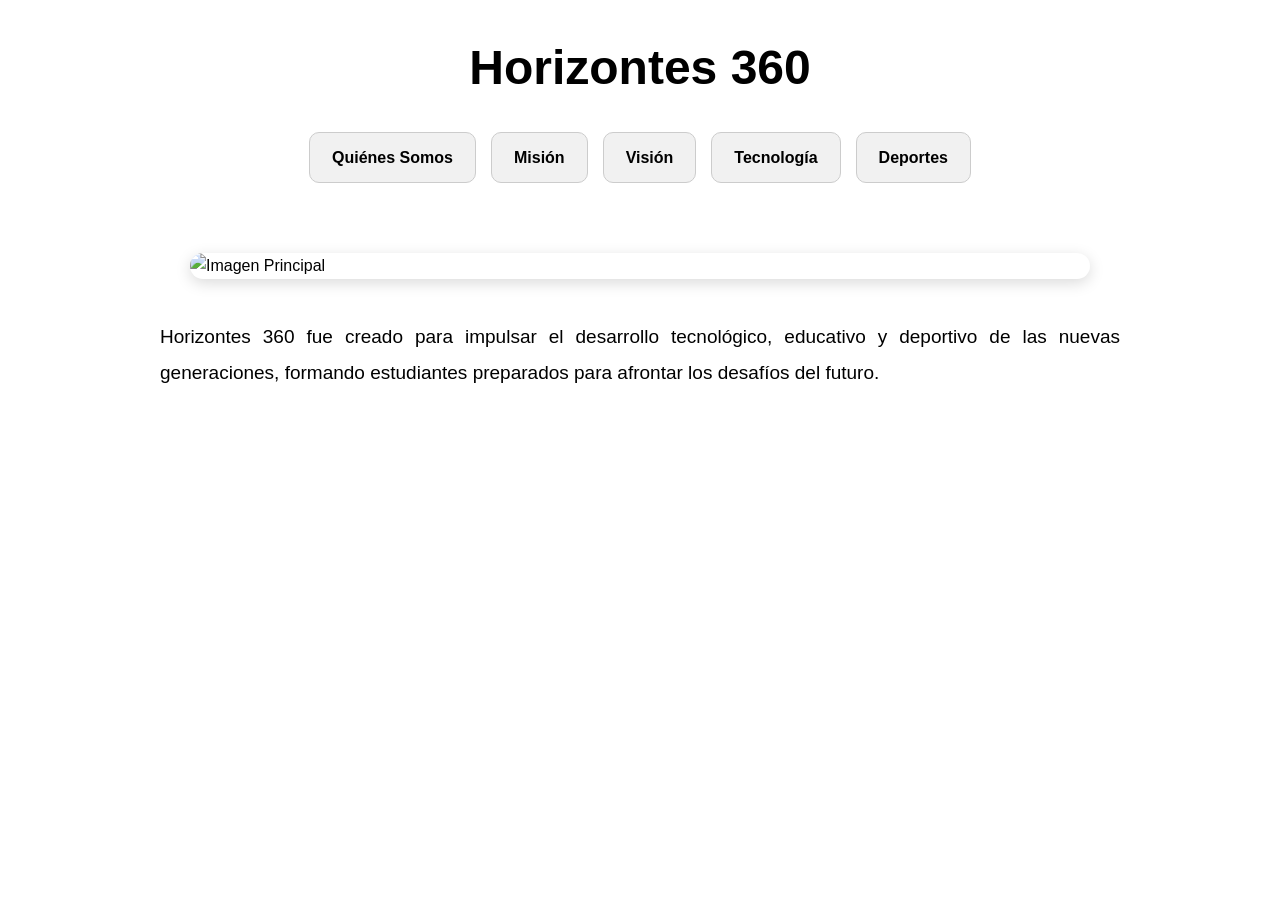
==== index.html @ 1f2342b5 "Add files via upload" ====
<!DOCTYPE html>
<html lang="es">

<head>

<meta charset="UTF-8">
<meta name="viewport" content="width=device-width, initial-scale=1.0">

<title>Horizontes 360</title>

<link rel="stylesheet" href="styles.css">

</head>

<body>

<!-- ENCABEZADO -->
<header class="header">

    <!-- TITULO -->
    <h1 class="titulo">
        Horizontes 360
    </h1>

    <!-- MENU -->
    <nav class="menu">

        <a href="quienes-somos.html" class="btn">
            Quiénes Somos
        </a>

        <a href="mision.html" class="btn">
            Misión
        </a>

        <a href="vision.html" class="btn">
            Visión
        </a>

        <a href="tecnologia.html" class="btn">
            Tecnología
        </a>

        <a href="deportes.html" class="btn">
            Deportes
        </a>

    </nav>

</header>

<!-- IMAGEN PRINCIPAL -->
<section class="hero">

    <img src="../Imagenes/deportes.png" alt="Imagen Principal">

</section>

<!-- TEXTO -->
<section class="contenido">

    <p>
        Horizontes 360 fue creado para impulsar el desarrollo tecnológico,
        educativo y deportivo de las nuevas generaciones, formando estudiantes
        preparados para afrontar los desafíos del futuro.
    </p>

</section>

</body>

</html>
---- styles.css ----
/* ==================================================
                    RESET GENERAL
================================================== */
*{
    margin:0;
    padding:0;
    box-sizing:border-box;
}

/* ==================================================
                    BODY GENERAL
================================================== */
body{
    font-family:Arial, sans-serif;
    background:#ffffff;
    color:#000000;
    line-height:1.6;
}

/* ==================================================
                    HEADER GENERAL
================================================== */
.header{
    width:100%;
    text-align:center;
    padding:30px 20px;
    background:#ffffff;
}

/* ==================================================
                    TITULOS GENERALES
================================================== */
.titulo{
    font-size:48px;
    font-weight:bold;
    margin-bottom:25px;
    color:#000000;
}

/* ==================================================
                    MENU GENERAL
================================================== */
.menu{
    width:100%;
    display:flex;
    justify-content:center;
    align-items:center;
    flex-wrap:wrap;
    gap:15px;
}

/* ==================================================
                    BOTONES GENERALES
================================================== */
.btn{
    text-decoration:none;
    background:#f1f1f1;
    color:#000000;
    padding:12px 22px;
    border-radius:10px;
    border:1px solid #cccccc;
    font-weight:bold;
    transition:0.3s;
}

.btn:hover{
    background:#000000;
    color:#ffffff;
}

/* ==================================================
                    IMAGEN PRINCIPAL
================================================== */
.hero{
    width:100%;
    display:flex;
    justify-content:center;
    align-items:center;
    margin-top:40px;
}

.hero img{
    width:80%;
    max-width:900px;
    border-radius:14px;
    display:block;
    height:auto;
    box-shadow:0 4px 15px rgba(0,0,0,0.15);
}

/* ==================================================
                    CONTENIDO
================================================== */
.contenido{
    width:80%;
    max-width:1000px;
    margin:auto;
    padding:40px 20px;
}

.contenido h2{
    text-align:center;
    margin-bottom:25px;
}

.contenido p{
    text-align:justify;
    line-height:1.9;
    font-size:19px;
}

/* ==================================================
                AREA TECNOLOGIA
================================================== */
.tech-body,
.module-body{
    background:#07111f;
    color:#ffffff;
}

/* ==================================================
                    HEADER TECNOLOGIA
================================================== */
.tech-header,
.module-header{
    width:100%;
    text-align:center;
    padding:40px 20px;
}

/* ==================================================
                    TITULOS TECNOLOGIA
================================================== */
.tech-title,
.module-title{
    font-size:48px;
    color:#00d9ff;
    margin-bottom:25px;
}

.tech-subtitle{
    font-size:24px;
    color:#ffffff;
}

/* ==================================================
                    MENU TECNOLOGIA
================================================== */
.tech-menu{
    width:100%;
    display:flex;
    justify-content:center;
    align-items:center;
    flex-wrap:wrap;
    gap:18px;
    padding:45px 20px;
}

/* ==================================================
                    BOTONES TECNOLOGIA
================================================== */
.tech-btn{
    text-decoration:none;
    background:#111827;
    color:#ffffff;
    padding:15px 24px;
    border-radius:10px;
    border:1px solid #00d9ff;
    font-weight:bold;
    transition:0.3s;
}

.tech-btn:hover{
    background:#00d9ff;
    color:#000000;
}

/* ==================================================
                IMAGENES TECNOLOGIA
================================================== */
.tech-hero,
.module-hero{
    width:100%;
    display:flex;
    justify-content:center;
    align-items:center;
    margin-top:35px;
}

.tech-hero img,
.module-hero img{
    width:80%;
    max-width:900px;
    border-radius:14px;
    display:block;
    height:auto;
    box-shadow:0 4px 18px rgba(0,217,255,0.25);
}

/* ==================================================
                CONTENIDO TECNOLOGIA
================================================== */
.tech-content,
.module-content{
    width:80%;
    max-width:1000px;
    margin:auto;
    padding:40px 20px;
}

.tech-content h3,
.module-content h2{
    text-align:center;
    color:#00d9ff;
    margin-bottom:25px;
}

.tech-content p,
.module-content p{
    text-align:justify;
    line-height:1.9;
    font-size:19px;
}

/* ==================================================
                CAMPOS LABORALES
================================================== */
.campos-laborales{
    width:80%;
    max-width:1000px;
    margin:40px auto;
    background:#0f172a;
    border:1px solid #00d9ff;
    border-radius:14px;
    padding:35px;
}

.campos-laborales h2{
    text-align:center;
    color:#00d9ff;
    margin-bottom:25px;
}

.campos-laborales ul{
    padding-left:25px;
}

.campos-laborales li{
    margin-bottom:15px;
    line-height:1.7;
}

.sueldo{
    margin-top:25px;
    text-align:center;
    background:#111827;
    border:1px solid #00d9ff;
    padding:18px;
    border-radius:10px;
    font-weight:bold;
    color:#00d9ff;
}

/* ==================================================
                    CONTACTO
================================================== */
.contacto{
    text-align:center;
    padding:50px 20px;
}

.contacto h3{
    color:#00d9ff;
    margin-bottom:15px;
}

.contacto p{
    font-size:20px;
}

/* ==================================================
                    AREA DEPORTES
================================================== */
.sports-body{
    background:#0f0f0f;
    color:#ffffff;
}

/* ==================================================
                    HEADER DEPORTES
================================================== */
.sports-header{
    width:100%;
    text-align:center;
    padding:40px 20px;
    background:#111111;
}

/* ==================================================
                    TITULO DEPORTES
================================================== */
.sports-title{
    font-size:48px;
    color:#ff4500;
    margin-bottom:30px;
    font-weight:bold;
}

/* ==================================================
                MENU SUPERIOR DEPORTES
================================================== */
.sports-nav{
    width:100%;
    display:flex;
    justify-content:center;
    align-items:center;
    flex-wrap:wrap;
    gap:20px;
    margin-top:15px;
}

/* ==================================================
            BOTONES CLAROS DEPORTES
================================================== */
.sports-nav-btn{
    text-decoration:none;
    background:#f5f5f5;
    color:#111111;
    padding:16px 34px;
    border-radius:12px;
    border:2px solid #ffffff;
    font-size:20px;
    font-weight:bold;
    transition:0.3s;
    display:inline-block;
    box-shadow:0 4px 15px rgba(255,255,255,0.15);
}

.sports-nav-btn:hover{
    background:#ff4500;
    color:#ffffff;
    transform:translateY(-3px);
}

/* ==================================================
                IMAGENES DEPORTES
================================================== */
.sports-hero{
    width:100%;
    display:flex;
    justify-content:center;
    align-items:center;
    margin-top:40px;
}

.sports-hero img{
    width:80%;
    max-width:900px;
    border-radius:14px;
    display:block;
    height:auto;
    box-shadow:0 5px 20px rgba(255,69,0,0.35);
}

/* ==================================================
                MENU DISCIPLINAS
================================================== */
.sports-menu{
    width:100%;
    display:flex;
    justify-content:center;
    align-items:center;
    flex-wrap:wrap;
    gap:18px;
    padding:50px 20px;
}

/* ==================================================
                BOTONES DISCIPLINAS
================================================== */
.sports-btn{
    text-decoration:none;
    background:#1a1a1a;
    color:#ffffff;
    padding:15px 24px;
    border-radius:10px;
    border:2px solid #ff4500;
    font-weight:bold;
    transition:0.3s;
}

.sports-btn:hover{
    background:#ff4500;
    color:#000000;
}

/* ==================================================
                CONTENIDO DEPORTES
================================================== */
.sports-content{
    width:80%;
    max-width:1000px;
    margin:auto;
    padding:40px 20px;
}

.sports-content h2{
    text-align:center;
    color:#ff4500;
    margin-bottom:25px;
}

.sports-content p{
    text-align:justify;
    line-height:1.9;
    font-size:19px;
}

/* ==================================================
                    COSTOS
================================================== */
.costos{
    width:80%;
    max-width:800px;
    margin:40px auto;
    background:#1a1a1a;
    border:2px solid #ff4500;
    border-radius:14px;
    padding:35px;
    text-align:center;
}

.costos h2{
    color:#ff4500;
    margin-bottom:25px;
}

.precio{
    background:#111111;
    padding:18px;
    border-radius:10px;
    border:1px solid #ff4500;
    margin-bottom:18px;
    font-weight:bold;
}

/* ==================================================
                CONTACTO DEPORTES
================================================== */
.contacto-deporte{
    text-align:center;
    padding:50px 20px;
}

.contacto-deporte h2{
    color:#ff4500;
    margin-bottom:20px;
}

.contacto-deporte p{
    font-size:20px;
}

/* ==================================================
                    RESPONSIVE
================================================== */
@media(max-width:768px){

.titulo,
.tech-title,
.module-title,
.sports-title{
    font-size:34px;
}

.menu,
.tech-menu,
.sports-menu,
.sports-nav{
    gap:10px;
}

.btn,
.tech-btn,
.sports-btn{
    padding:10px 14px;
    font-size:14px;
}

.sports-nav-btn{
    padding:12px 18px;
    font-size:15px;
}

.hero img,
.tech-hero img,
.module-hero img,
.sports-hero img{
    width:92%;
}

.contenido,
.tech-content,
.module-content,
.sports-content,
.campos-laborales,
.costos{
    width:92%;
}

.contenido p,
.tech-content p,
.module-content p,
.sports-content p{
    font-size:17px;
}

}
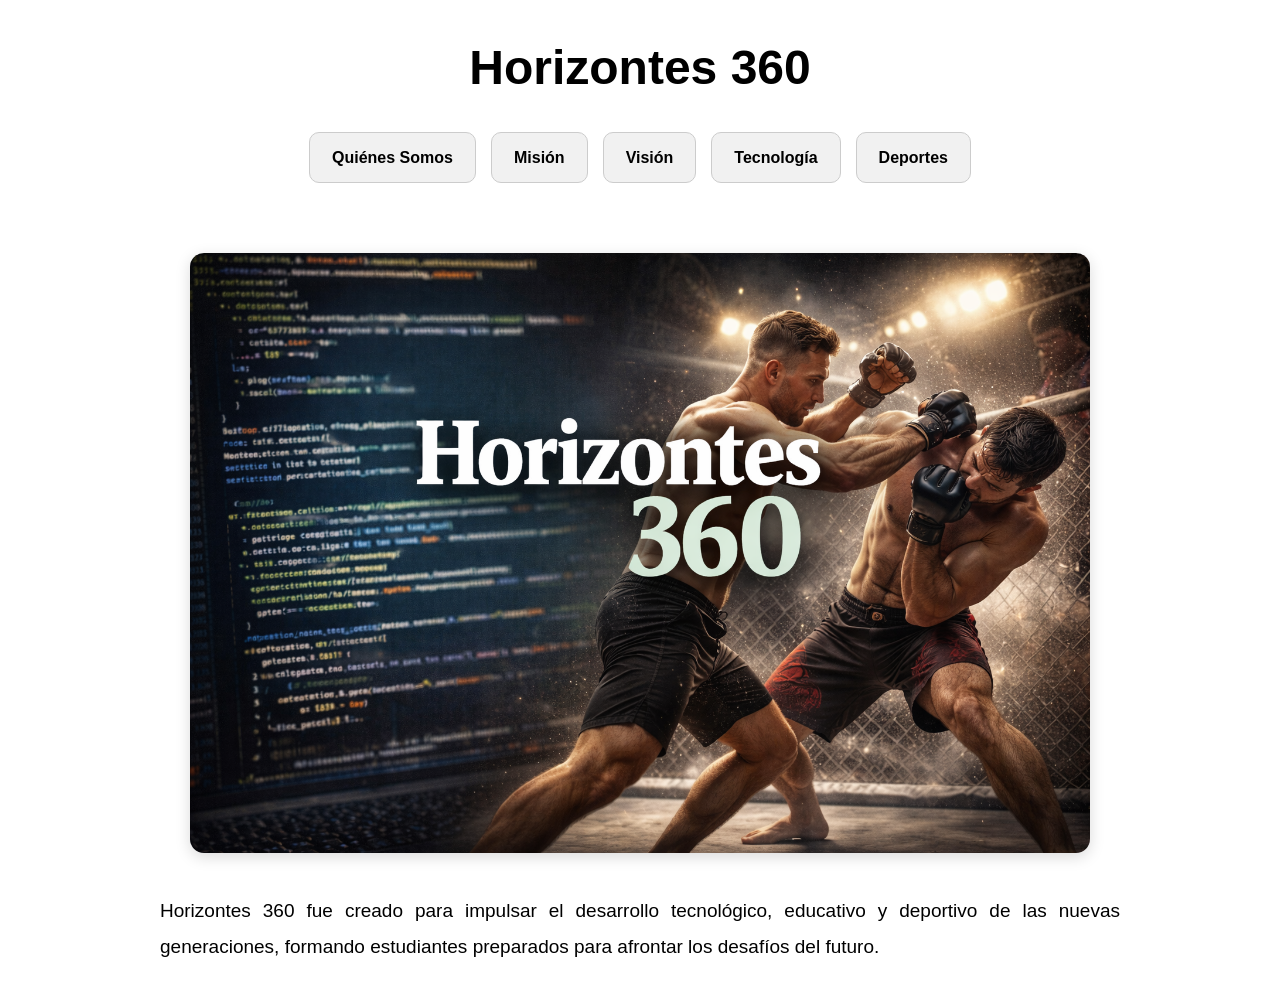
==== commit f31b780e: "Update index.html" ====
--- a/index.html
+++ b/index.html
@@ -52,7 +52,7 @@
 <!-- IMAGEN PRINCIPAL -->
 <section class="hero">
 
-    <img src="../Imagenes/deportes.png" alt="Imagen Principal">
+    <img src="deportes.png" alt="Imagen Principal">
 
 </section>
 
@@ -69,4 +69,4 @@
 
 </body>
 
-</html>+</html>
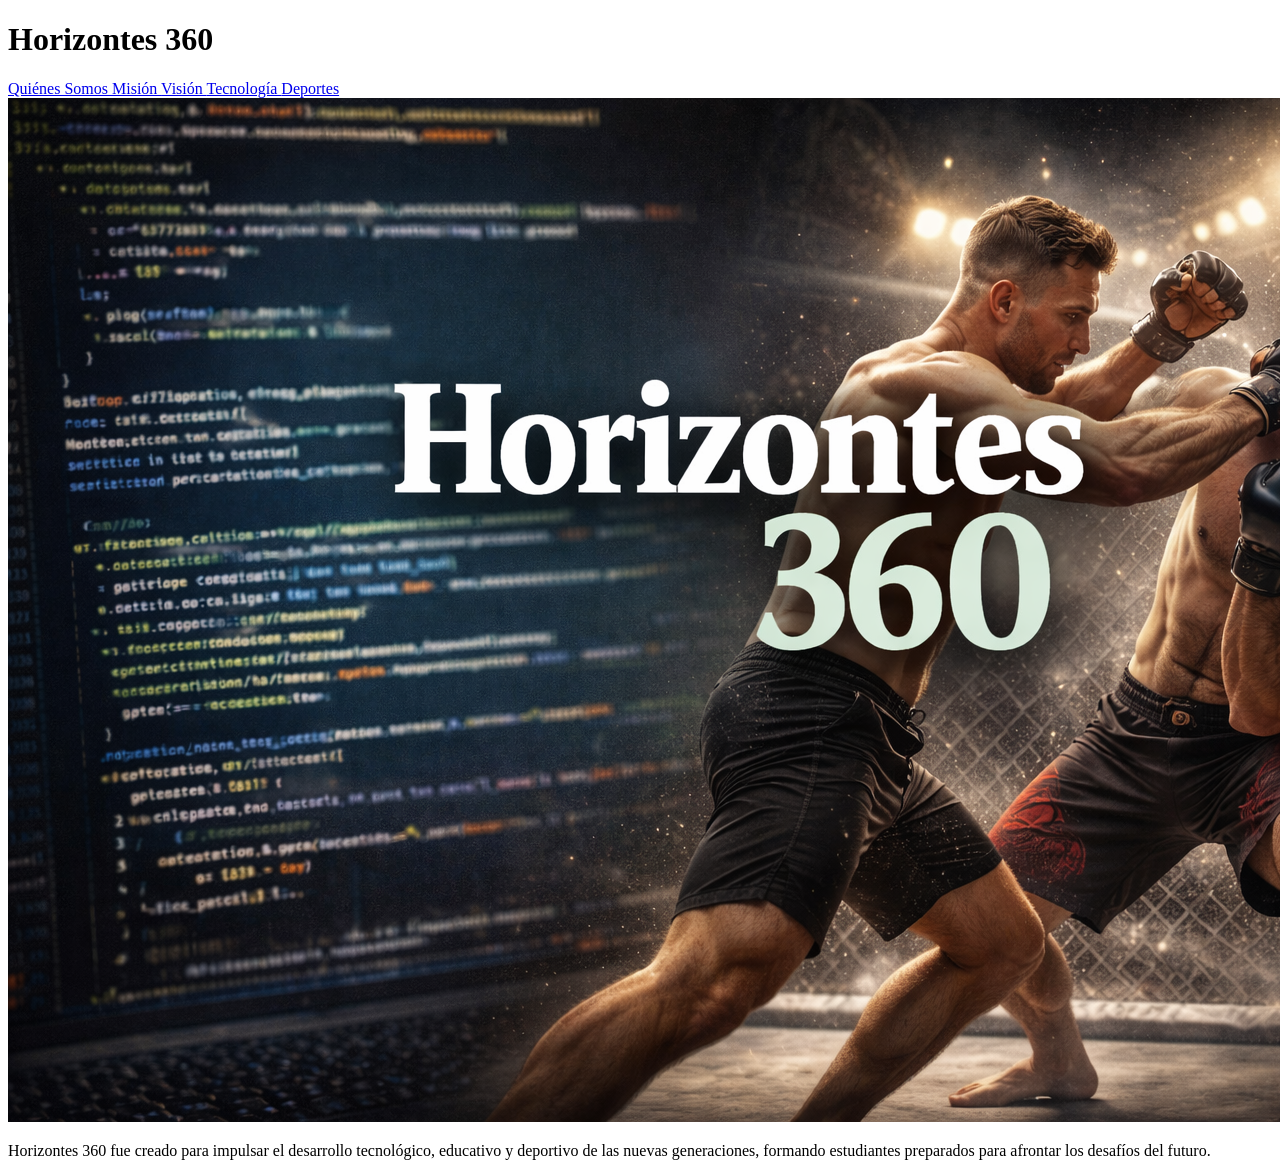
==== commit 9df0e154: "Update index.html" ====
--- a/index.html
+++ b/index.html
@@ -8,7 +8,7 @@
 
 <title>Horizontes 360</title>
 
-<link rel="stylesheet" href="styles.css">
+<link rel="stylesheet" href="estilos.css">
 
 </head>
 
